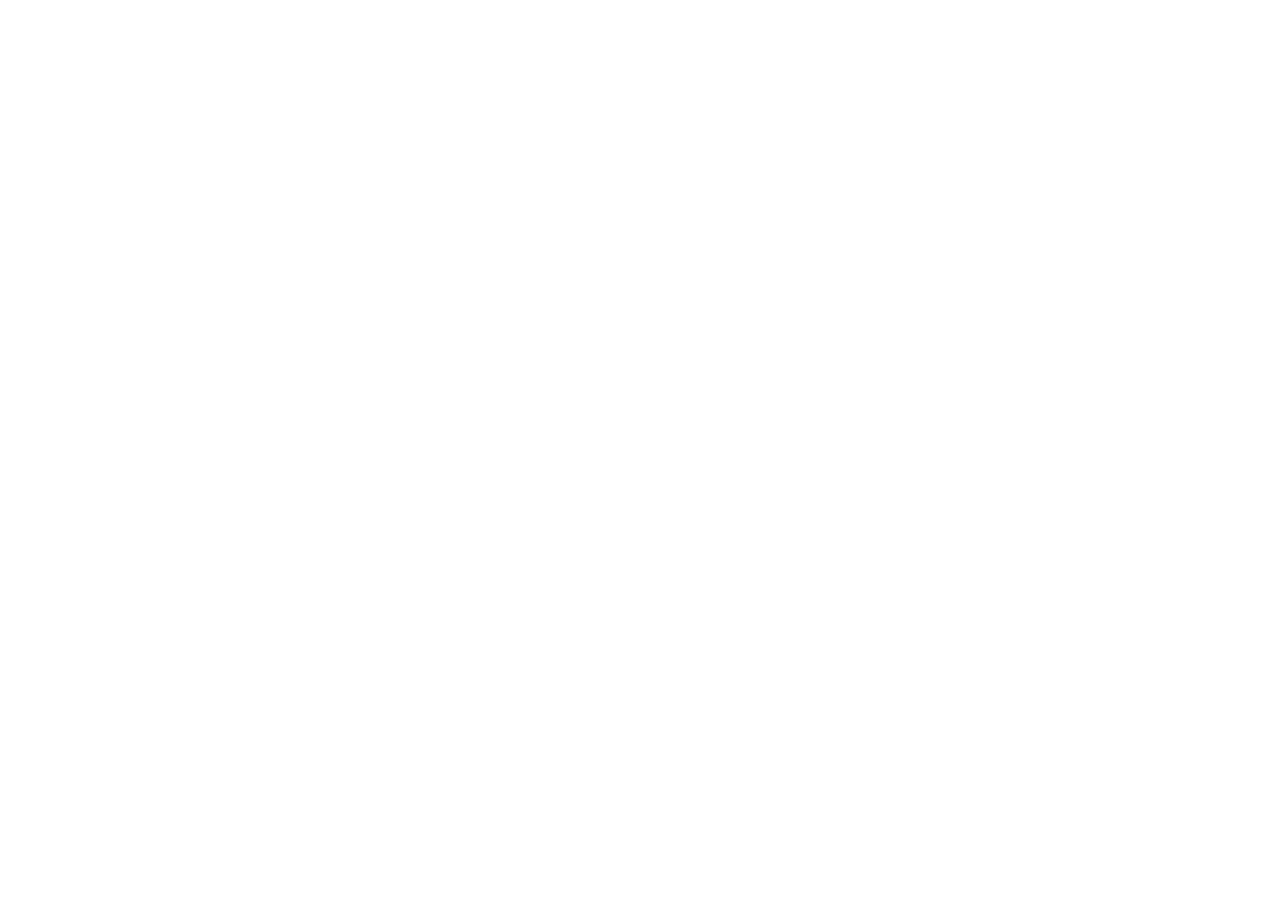
==== index.html @ 41eac4d8 "Reestructuración" ====
<!DOCTYPE html>
<html lang="en">
<head>
    <meta charset="UTF-8">
    <meta name="viewport" content="width=device-width, initial-scale=1.0">
    <meta http-equiv="X-UA-Compatible" content="ie=edge">
    <title>Document</title>
</head>
<body>
    
</body>
</html>
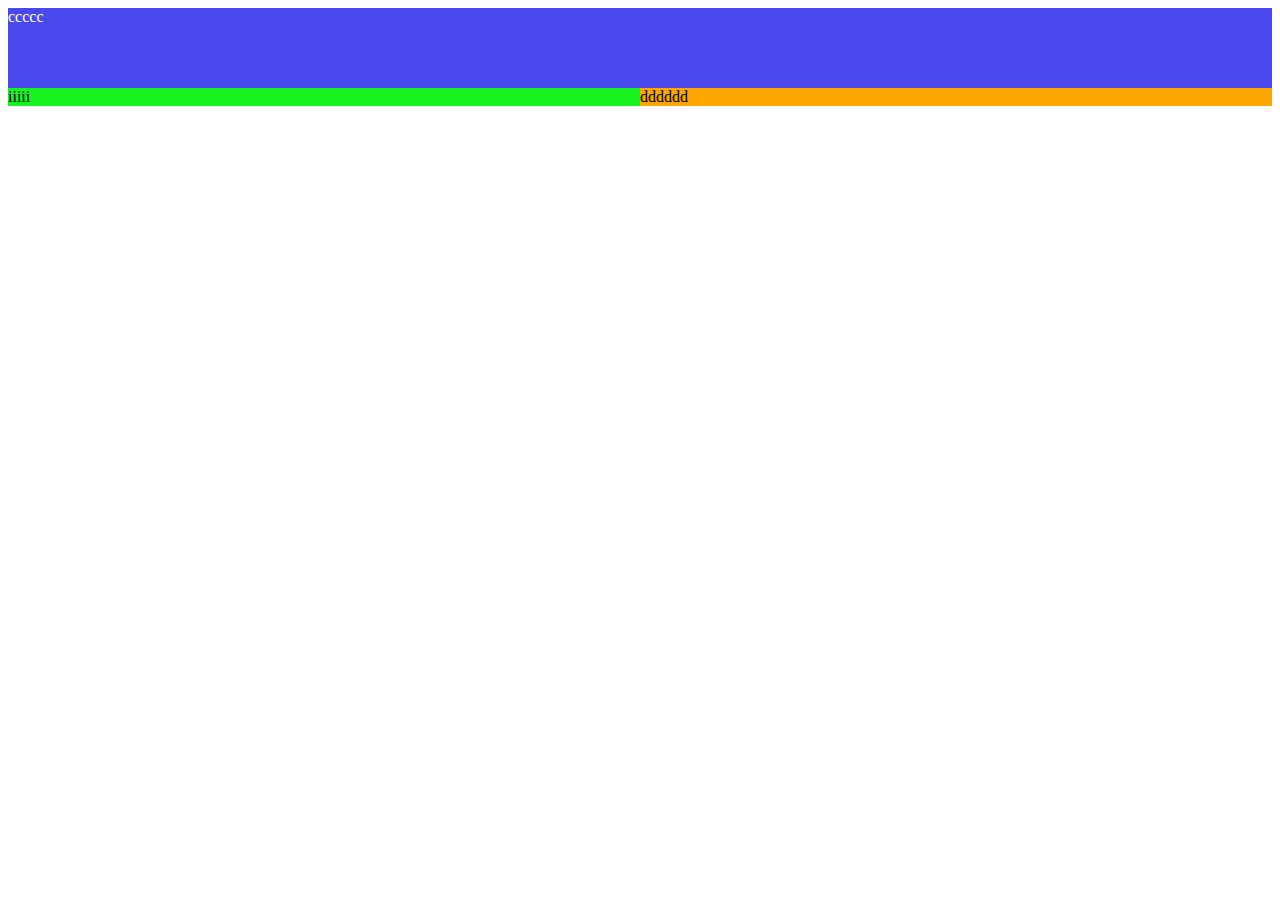
==== commit 72d2967a: "Definiciones de bloques" ====
--- a/index.html
+++ b/index.html
@@ -1,5 +1,5 @@
 <!DOCTYPE html>
-<html lang="en">
+<html lang="es">
 <head>
     <meta charset="UTF-8">
     <meta name="viewport" content="width=device-width, initial-scale=1.0">
@@ -7,6 +7,17 @@
     <title>Document</title>
 </head>
 <body>
-    
+    <div id="cabecera">
+        ccccc
+        <link rel="stylesheet" href="css/cabecera/cabecera.css">
+    </div>
+    <div id="cuerpoI">
+        iiiii
+        <link rel="stylesheet" href="css/cuerpoI/cuerpoI.css">
+    </div>
+    <div id="cuerpoD">
+        dddddd
+        <link rel="stylesheet" href="css/cuerpoD/cuerpoD.css">
+    </div>
 </body>
 </html>--- a/css/cabecera/cabecera.css
+++ b/css/cabecera/cabecera.css
@@ -0,0 +1,6 @@
+/* Colorea todo el fondo de azul.*/
+#cabecera {
+    background-color: rgba(10, 10, 231, 0.747);
+    height: 80px;
+    color: white;
+}
--- a/css/cuerpoI/cuerpoI.css
+++ b/css/cuerpoI/cuerpoI.css
@@ -0,0 +1,6 @@
+/* */
+#cuerpoI {
+    background-color: rgb(22, 243, 33);
+    width: 50%;
+    float: left;
+}
--- a/css/cuerpoD/cuerpoD.css
+++ b/css/cuerpoD/cuerpoD.css
@@ -0,0 +1,6 @@
+/* */
+#cuerpoD {
+    background-color: rgb(255, 166, 0);
+    width: 50%;
+    float: right;
+}
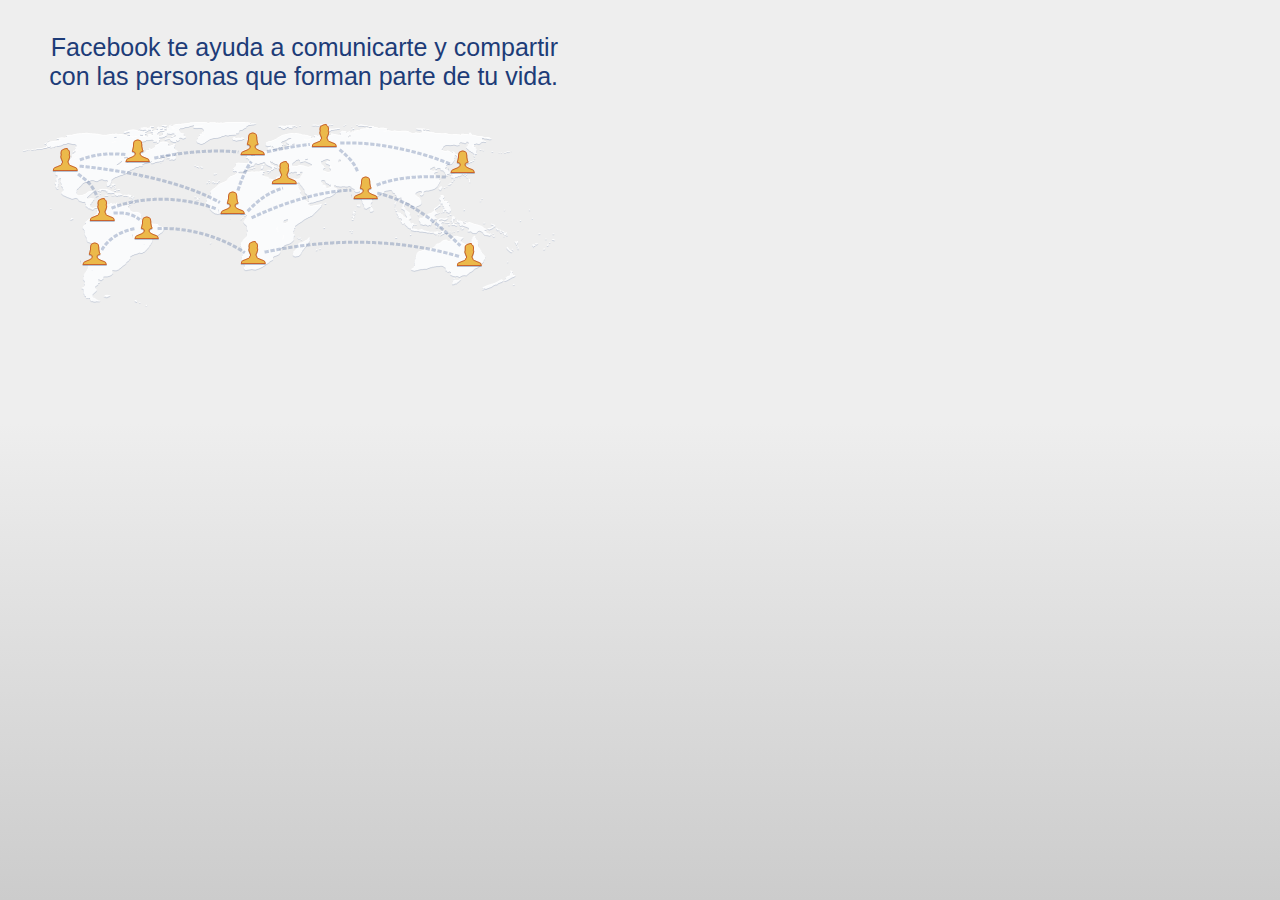
==== commit 60838621: "Inclusión de contenido izquierdo." ====
--- a/index.html
+++ b/index.html
@@ -4,19 +4,23 @@
     <meta charset="UTF-8">
     <meta name="viewport" content="width=device-width, initial-scale=1.0">
     <meta http-equiv="X-UA-Compatible" content="ie=edge">
+    <link rel="stylesheet" href="css/comun/comun.css">
     <title>Document</title>
 </head>
 <body>
     <div id="cabecera">
-        ccccc
         <link rel="stylesheet" href="css/cabecera/cabecera.css">
     </div>
     <div id="cuerpoI">
-        iiiii
         <link rel="stylesheet" href="css/cuerpoI/cuerpoI.css">
+        <div id="vacio">
+        </div>
+        <div id="contenido">
+            <p>Facebook te ayuda a comunicarte y compartir con las personas que forman parte de tu vida.</p>
+            <img src="imagenes/cuerpoI/imagenMundo.png" id="miImagen" alt="">            
     </div>
+</div>
     <div id="cuerpoD">
-        dddddd
         <link rel="stylesheet" href="css/cuerpoD/cuerpoD.css">
     </div>
 </body>
--- a/css/comun/comun.css
+++ b/css/comun/comun.css
@@ -0,0 +1,12 @@
+html {
+    height: 100%;
+    background-size: cover;
+    background-repeat: no-repeat;
+
+/* Permalink - use to edit and share this gradient: https://colorzilla.com/gradient-editor/#eeeeee+45,eeeeee+47,cccccc+100 */
+    background: #eeeeee; /* Old browsers */
+    background: -moz-linear-gradient(top,  #eeeeee 45%, #eeeeee 47%, #cccccc 100%); /* FF3.6-15 */
+    background: -webkit-linear-gradient(top,  #eeeeee 45%,#eeeeee 47%,#cccccc 100%); /* Chrome10-25,Safari5.1-6 */
+    background: linear-gradient(to bottom,  #eeeeee 45%,#eeeeee 47%,#cccccc 100%); /* W3C, IE10+, FF16+, Chrome26+, Opera12+, Safari7+ */
+    filter: progid:DXImageTransform.Microsoft.gradient( startColorstr='#eeeeee', endColorstr='#cccccc',GradientType=0 ); /* IE6-9 */
+}--- a/css/cuerpoI/cuerpoI.css
+++ b/css/cuerpoI/cuerpoI.css
@@ -1,6 +1,28 @@
-/* */
-#cuerpoI {
-    background-color: rgb(22, 243, 33);
+/*
+#cabecera {
+    background-color: blue;
+    height: 100px;
+}
+
+#cuerpoD {
+    background-color: green;
     width: 50%;
     float: left;
 }
+*/
+#cuerpoI {
+    /* Características del contenedor.*/
+    width: 50%;
+}
+
+#contenido {
+    float: left;
+    text-align: right;
+    width: 550px;
+
+    /* Características del texto.*/
+    font-family: Helvetica, Arial, sans-serif;
+    font-size: 25px;
+    color: #1D3C78;
+
+ }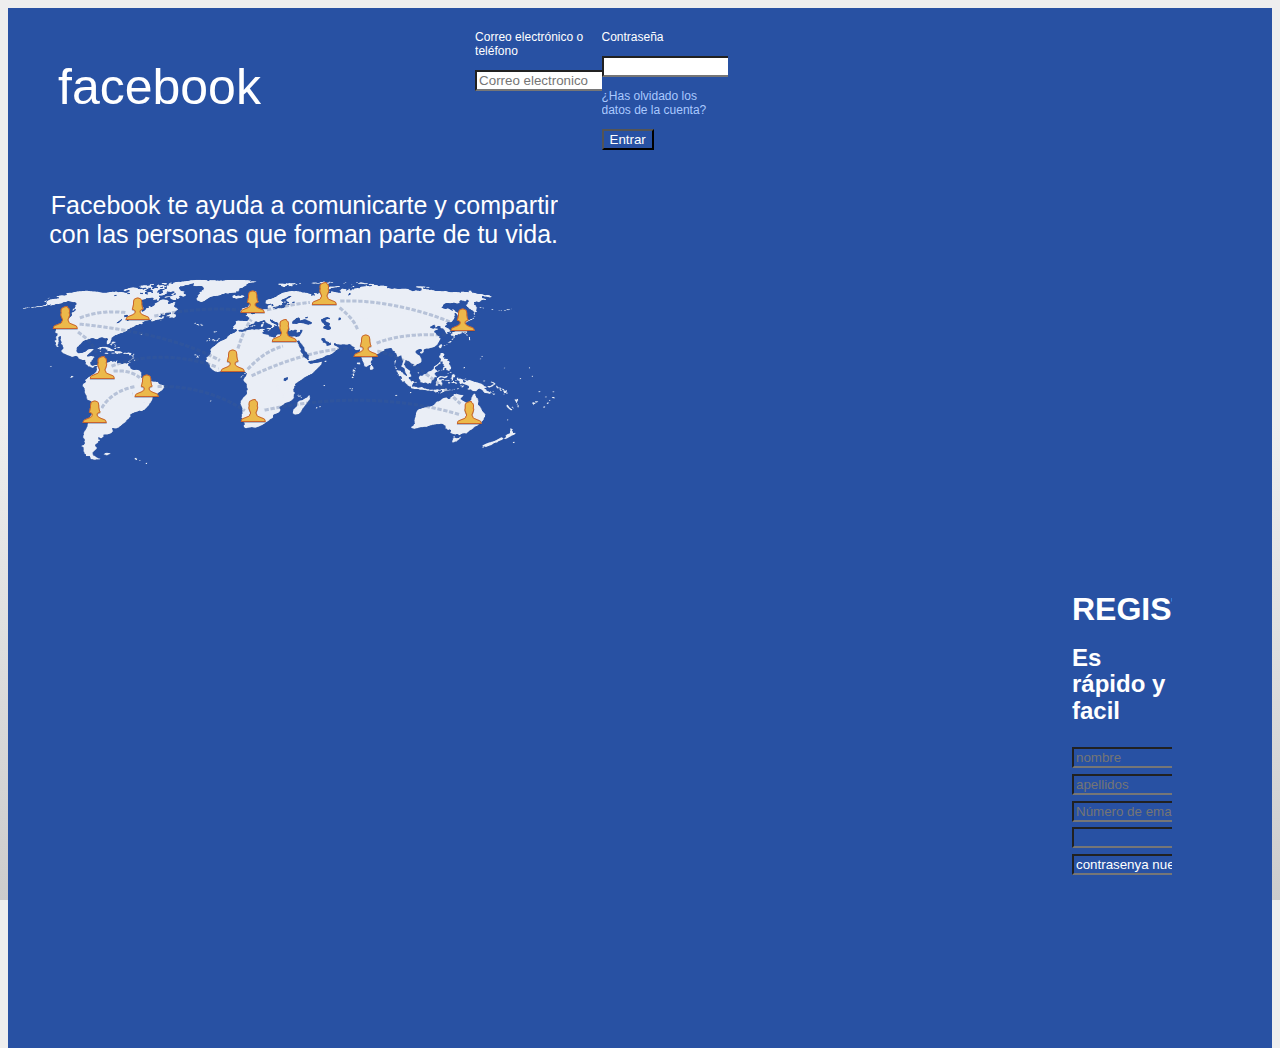
==== commit 90bfe234: "Merge de archivos index.html" ====
--- a/index.html
+++ b/index.html
@@ -5,11 +5,39 @@
     <meta name="viewport" content="width=device-width, initial-scale=1.0">
     <meta http-equiv="X-UA-Compatible" content="ie=edge">
     <link rel="stylesheet" href="css/comun/comun.css">
-    <title>Document</title>
+    <title>Facebook - Entrar o Registrarse</title>
 </head>
 <body>
     <div id="cabecera">
         <link rel="stylesheet" href="css/cabecera/cabecera.css">
+        <div id="label1">
+            <p>facebook</p>
+        </div>
+
+        <div id="label2">
+            <div>
+            <p>Correo electrónico o teléfono</p>
+            </div>
+            <div>
+            <input class="cajas" type="email" name="" id="email" placeholder="Correo electronico">
+            </div>
+        </div>
+
+        <div id="label3">
+            <div>
+            <p>Contraseña</p>
+            </div>
+            <div>
+
+            <input class="cajas" type="password" name="" id="micontrasenya">
+            </div>
+            <div>
+            <p class="texto">¿Has olvidado los datos de la cuenta?</p>
+            </div>
+            <div>
+            <input class="botonazul" type="button" value="Entrar" >
+            </div>
+        </div>
     </div>
     <div id="cuerpoI">
         <link rel="stylesheet" href="css/cuerpoI/cuerpoI.css">
@@ -21,7 +49,19 @@
     </div>
 </div>
     <div id="cuerpoD">
+        <h1>REGISTRO</h1>
+        <h2>Es rápido y facil</h2>
         <link rel="stylesheet" href="css/cuerpoD/cuerpoD.css">
+        <form action="" method="">
+            <input class="ancho100 fondoGris" type="apellidos" name="" id="apelllidos" placeholder="nombre">
+            <br>
+            <input class="ancho100 fondoGris" type="apellidos" name="" id="apellidos" placeholder="apellidos">
+            </br>
+            <input class="ancho100 fondoGris" type="email" name="" id="email"
+                placeholder="Número de email o correo electronico"> <input class="ancho100 fondoGris" type="password"
+                name="" id="micontrasenya">
+            <input classtype="buttonazul ancho100" classtype="button" value="contrasenya nueva" onclick="validar()">
+        </form>
     </div>
 </body>
 </html>--- a/css/cabecera/cabecera.css
+++ b/css/cabecera/cabecera.css
@@ -0,0 +1,39 @@
+*{
+    color:white;
+    background-color:#2851A3;
+    font-family:Arial, Helvetica, sans-serif;
+    overflow:hidden;
+}
+
+#label1{
+    float: left;
+    width: 33%;
+    text-align: left;
+    font-size: 50px;
+    padding-left: 50px;
+}
+
+#label2{
+    float: left;
+    width: 10%;
+    text-align: left;
+    font-size:12px;
+    padding-block-start: 10px;
+}
+
+#label3{
+    float: left;
+    width: 10%;
+    text-align: left;
+    font-size:12px;
+    padding-block-start: 10px;
+}
+
+.cajas{
+    background-color: white;
+    color:black;
+}
+
+.texto{
+    color: #AAC9FF;
+}--- a/css/cuerpoD/cuerpoD.css
+++ b/css/cuerpoD/cuerpoD.css
@@ -0,0 +1,21 @@
+#cuerpoD
+
+{
+
+width: 100px;
+float: right;
+line-height: 20pt;
+padding: 100px;
+margin-bottom: 70px;
+}
+
+
+
+
+
+
+
+
+
+
+
